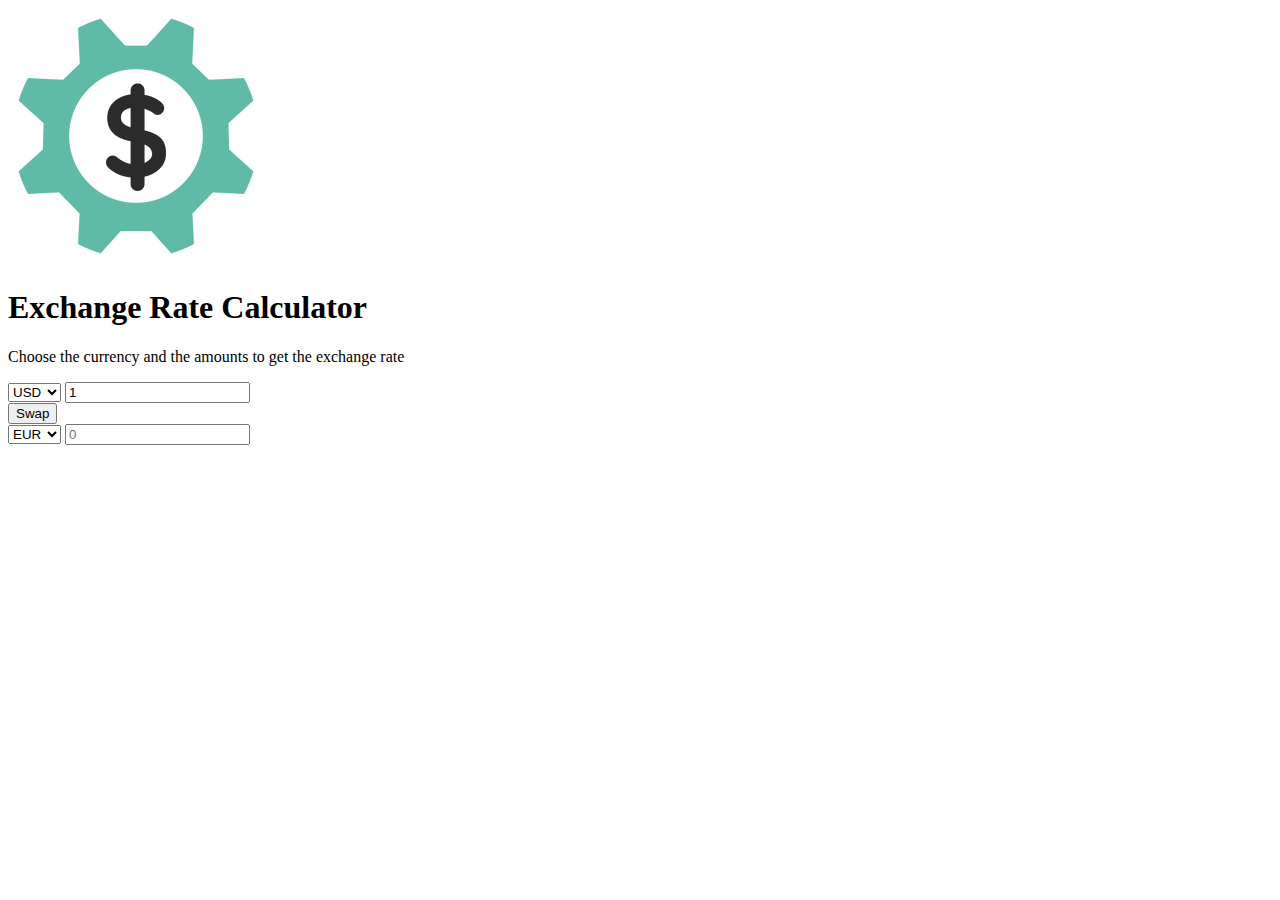
==== ExchangeRateCalculator/index.html @ b2f863f6 "Exchange rate calculator project HTML done" ====
<!DOCTYPE html>
<html lang="en">

<head>
    <meta charset="UTF-8">
    <meta http-equiv="X-UA-Compatible" content="IE=edge">
    <meta name="viewport" content="width=device-width, initial-scale=1.0">
    <title>Exchange Rate Calculator</title>
    <link rel="stylesheet" href="styles.css">
</head>

<body>


    <img src="img/money.png" alt="" class="money-img">
    <h1>Exchange Rate Calculator</h1>
    <p>Choose the currency and the amounts to get the exchange rate</p>


    <!-- currency class - one  -->
    <div class="container">
        <div class="currency">
            <select id="currency-one">
                <option value="AED">AED</option>
                <option value="ARS">ARS</option>
                <option value="AUD">AUD</option>
                <option value="BGN">BGN</option>
                <option value="BRL">BRL</option>
                <option value="BSD">BSD</option>
                <option value="CAD">CAD</option>
                <option value="CHF">CHF</option>
                <option value="CLP">CLP</option>
                <option value="CNY">CNY</option>
                <option value="COP">COP</option>
                <option value="CZK">CZK</option>
                <option value="DKK">DKK</option>
                <option value="DOP">DOP</option>
                <option value="EGP">EGP</option>
                <option value="EUR">EUR</option>
                <option value="FJD">FJD</option>
                <option value="GBP">GBP</option>
                <option value="GTQ">GTQ</option>
                <option value="HKD">HKD</option>
                <option value="HRK">HRK</option>
                <option value="HUF">HUF</option>
                <option value="IDR">IDR</option>
                <option value="ILS">ILS</option>
                <option value="INR">INR</option>
                <option value="ISK">ISK</option>
                <option value="JPY">JPY</option>
                <option value="KRW">KRW</option>
                <option value="KZT">KZT</option>
                <option value="MXN">MXN</option>
                <option value="MYR">MYR</option>
                <option value="NOK">NOK</option>
                <option value="NZD">NZD</option>
                <option value="PAB">PAB</option>
                <option value="PEN">PEN</option>
                <option value="PHP">PHP</option>
                <option value="PKR">PKR</option>
                <option value="PLN">PLN</option>
                <option value="PYG">PYG</option>
                <option value="RON">RON</option>
                <option value="RUB">RUB</option>
                <option value="SAR">SAR</option>
                <option value="SEK">SEK</option>
                <option value="SGD">SGD</option>
                <option value="THB">THB</option>
                <option value="TRY">TRY</option>
                <option value="TWD">TWD</option>
                <option value="UAH">UAH</option>
                <option value="USD" selected>USD</option>
                <option value="UYU">UYU</option>
                <option value="VND">VND</option>
                <option value="ZAR">ZAR</option>
            </select>
            <input type="number" id="amount-one" placeholder="0" value="1">
        </div>

        <!-- Button to swap currencies  -->
        <div class="swap-rate-container">
            <button class="btm" id="rate">
                Swap
            </button>
            <div class="rate" id="rate"></div>
        </div>

        <!-- currency class - two  -->
        <div class="currency">
            <select id="currency-two">
                <option value="AED">AED</option>
                <option value="ARS">ARS</option>
                <option value="AUD">AUD</option>
                <option value="BGN">BGN</option>
                <option value="BRL">BRL</option>
                <option value="BSD">BSD</option>
                <option value="CAD">CAD</option>
                <option value="CHF">CHF</option>
                <option value="CLP">CLP</option>
                <option value="CNY">CNY</option>
                <option value="COP">COP</option>
                <option value="CZK">CZK</option>
                <option value="DKK">DKK</option>
                <option value="DOP">DOP</option>
                <option value="EGP">EGP</option>
                <option value="EUR" selected>EUR</option>
                <option value="FJD">FJD</option>
                <option value="GBP">GBP</option>
                <option value="GTQ">GTQ</option>
                <option value="HKD">HKD</option>
                <option value="HRK">HRK</option>
                <option value="HUF">HUF</option>
                <option value="IDR">IDR</option>
                <option value="ILS">ILS</option>
                <option value="INR">INR</option>
                <option value="ISK">ISK</option>
                <option value="JPY">JPY</option>
                <option value="KRW">KRW</option>
                <option value="KZT">KZT</option>
                <option value="MXN">MXN</option>
                <option value="MYR">MYR</option>
                <option value="NOK">NOK</option>
                <option value="NZD">NZD</option>
                <option value="PAB">PAB</option>
                <option value="PEN">PEN</option>
                <option value="PHP">PHP</option>
                <option value="PKR">PKR</option>
                <option value="PLN">PLN</option>
                <option value="PYG">PYG</option>
                <option value="RON">RON</option>
                <option value="RUB">RUB</option>
                <option value="SAR">SAR</option>
                <option value="SEK">SEK</option>
                <option value="SGD">SGD</option>
                <option value="THB">THB</option>
                <option value="TRY">TRY</option>
                <option value="TWD">TWD</option>
                <option value="UAH">UAH</option>
                <option value="USD">USD</option>
                <option value="UYU">UYU</option>
                <option value="VND">VND</option>
                <option value="ZAR">ZAR</option>
            </select>
            <input type="number" id="amount-two" placeholder="0">
        </div>
    </div>











    <script src="script.js"></script>
</body>

</html>
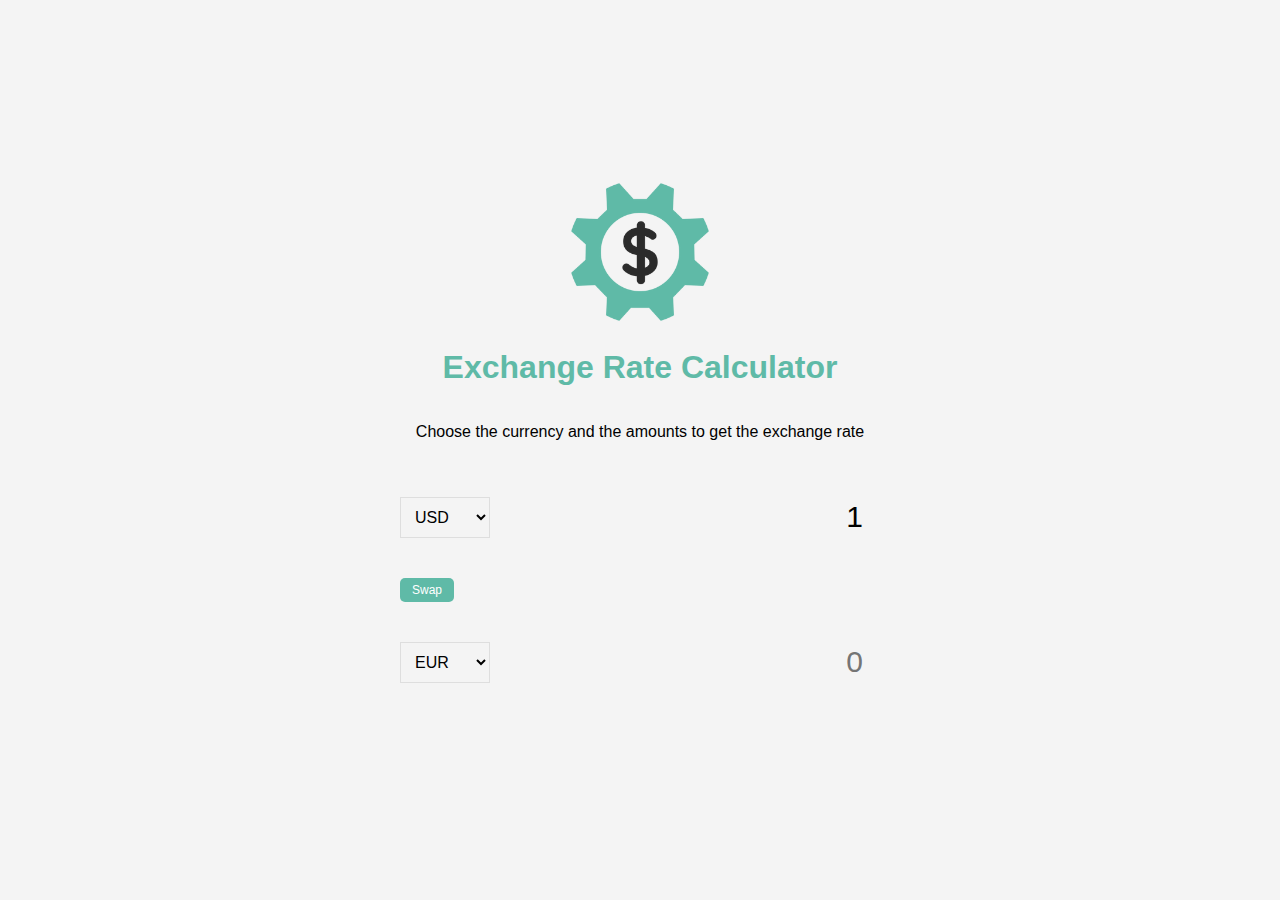
==== commit 37ab4ddd: "applied CSS to the project" ====
--- a/ExchangeRateCalculator/index.html
+++ b/ExchangeRateCalculator/index.html
@@ -79,7 +79,7 @@
 
         <!-- Button to swap currencies  -->
         <div class="swap-rate-container">
-            <button class="btm" id="rate">
+            <button class="btn" id="rate">
                 Swap
             </button>
             <div class="rate" id="rate"></div>
--- a/ExchangeRateCalculator/styles.css
+++ b/ExchangeRateCalculator/styles.css
@@ -0,0 +1,98 @@
+:root {
+    --primary-color: #5fbaa7;
+}
+
+
+* {
+    box-sizing: border-box;
+}
+
+
+body {
+    background-color: #f4f4f4;
+    font-family: Arial, Helvetica, sans-serif;
+    display: flex;
+    flex-direction: column;
+    align-items: center;
+    justify-content: center;
+    height: 100vh;
+    margin: 0;
+    padding: 20px;
+
+}
+
+h1 {
+    color: var(--primary-color);
+}
+
+p {
+    text-align: center;
+}
+
+.btn {
+    color: #fff;
+    background-color: var(--primary-color);
+    cursor: pointer;
+    border: none;
+    border-radius: 5px;
+    font-size: 12px;
+    padding: 5px 12px;
+}
+
+.money-img {
+    width: 150px;
+}
+
+
+.currency {
+    padding: 40px 0;
+    display: flex;
+    align-items: center;
+    justify-content: space-between;
+}
+
+
+.currency select {
+    padding: 10px 20px 10px 10px;
+    border: 1px solid #dedede;
+    /* border-radius: 15px 0px 0px 15px; */
+    font-size: 16px;
+    background: transparent;
+    background-image: url('data:image/svg+xml;charset=US-ASCII,%3Csvg%20xmlns%3D%22http%3A%2F%2Fwww.w3.org%2F2000%2Fsvg%22%20width%3D%22292.4%22%20height%3D%22292.4%22%3E%3Cpath%20fill%3D%22%20000002%22%20d%3D%22M287%2069.4a17.6%2017.6%200%200%200-13-5.4H18.4c-5%200-9.3%201.8-12.9%205.4A17.6%2017.6%200%200%200%200%2082.2c0%205%201.8%209.3%205.4%2012.9l128%20127.9c3.6%203.6%207.8%205.4%2012.8%205.4s9.2-1.8%2012.8-5.4L287%2095c3.5-3.5%205.4-7.8%205.4-12.8%200-5-1.9-9.2-5.5-12.8z%22%2F%3E%3C%2Fsvg%3E');
+
+}
+
+
+.currency input {
+    border: 0px;
+    /* border-radius: 0px 15px 15px 0px; */
+
+    background-color: transparent;
+    font-size: 30px;
+    text-align: right;
+}
+
+.swap-rate-container {
+    display: flex;
+    align-items: center;
+    justify-content: space-between;
+}
+
+
+.rate {
+    color: var(--primary-color);
+    font-size: 14px;
+    padding: 0px 14px;
+}
+
+
+select:focus,input:focus,button:focus {
+    outline: 0px;
+}
+
+/* This is to make the currency fields responsive if we reduce the size of the window  */
+@media(max-width : 600px) {
+    .currency input {
+        width: 200px;
+    }
+}